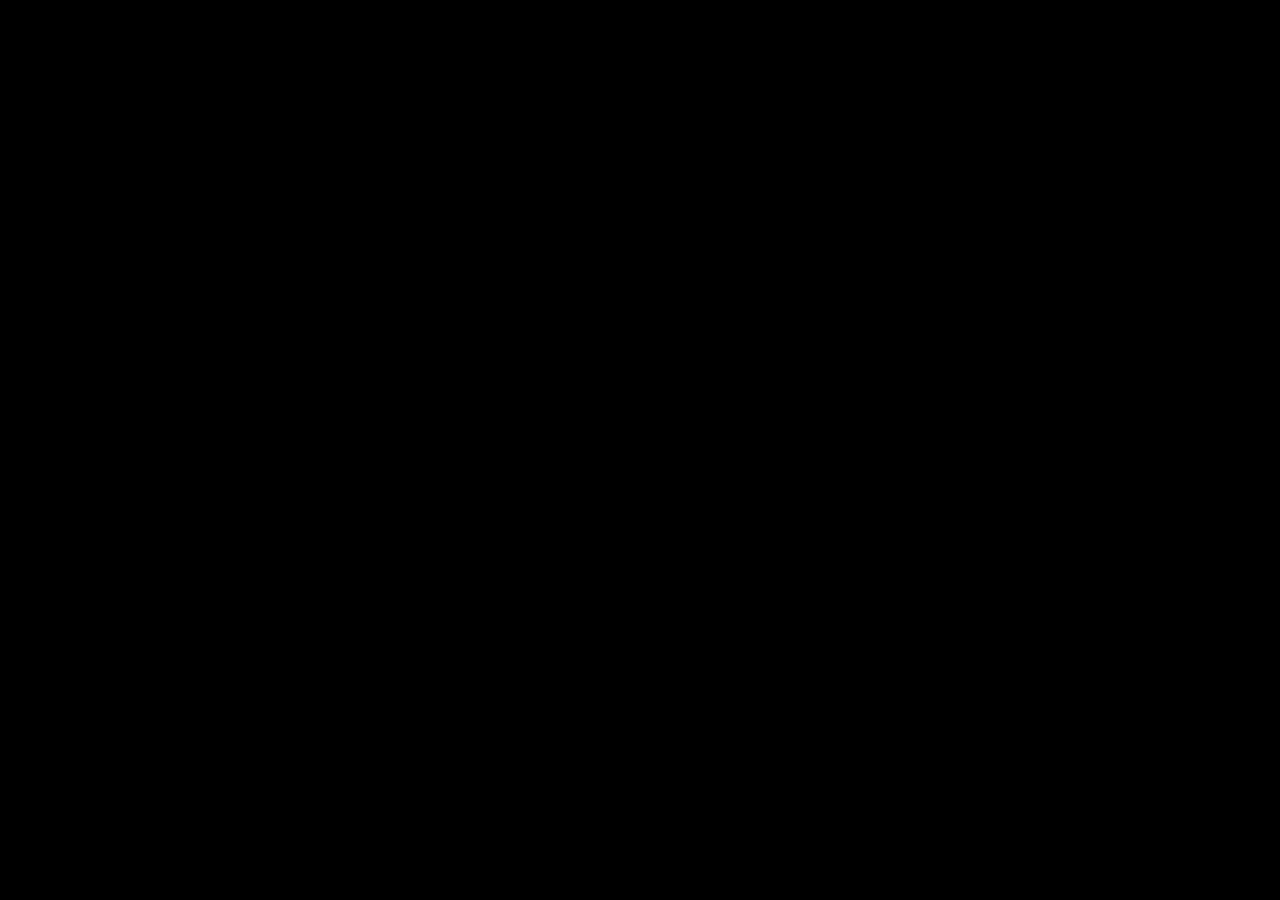
==== index.html @ 8208f095 "blank page" ====
<!DOCTYPE html>
<html lang="en">
<head>
    <meta charset="UTF-8">
    <meta name="viewport" content="width=device-width, initial-scale=1.0">
    <title>MOONLITE</title>
    <link rel="stylesheet" href="styles/styles.css">\
    <link rel="icon" href="images/icon.png">
</head>
<body>
    
</body>
</html>
---- styles/styles.css ----
body
{
    background-color: black;
}
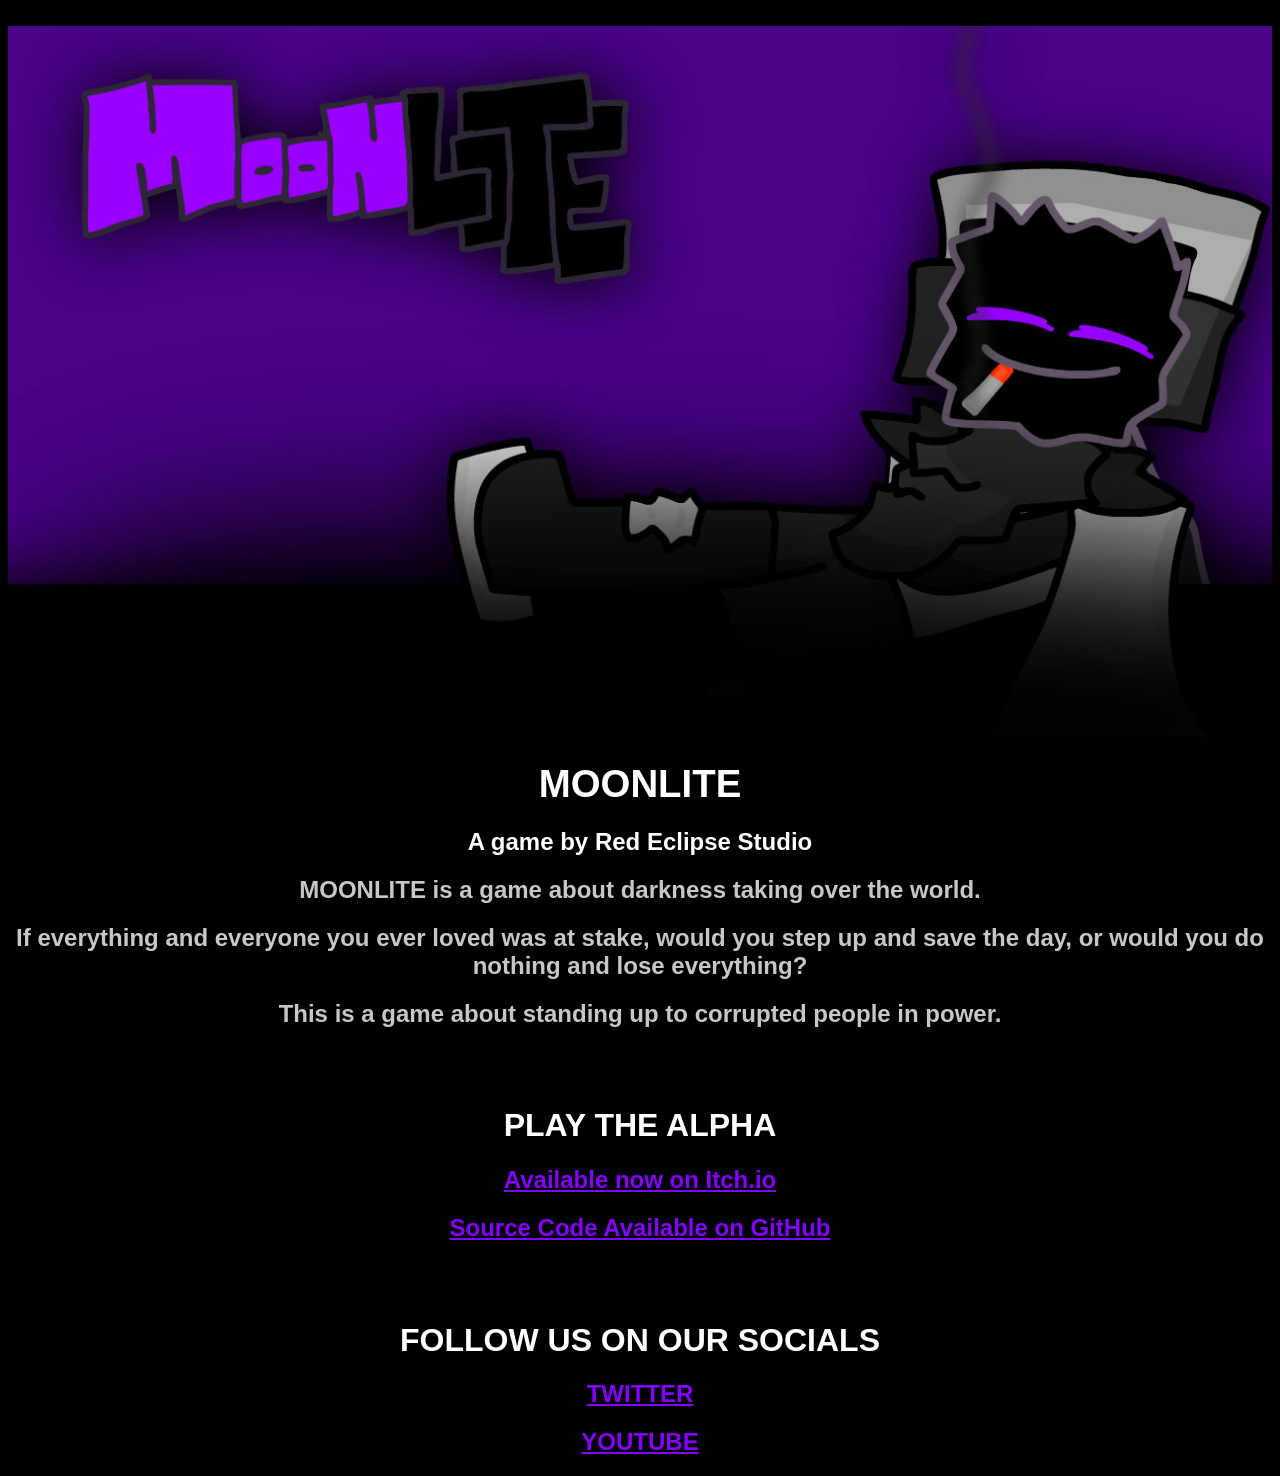
==== commit 8e747063: "home page pretty much finished" ====
--- a/index.html
+++ b/index.html
@@ -8,6 +8,35 @@
     <link rel="icon" href="images/icon.png">
 </head>
 <body>
-    
+    <div class="page">
+        <img src="images/moonlite.jpg">
+        <div class="header">
+            <h1><big>MOONLITE</big></h1>
+            <h2>A game by Red Eclipse Studio</h2>
+        </div>
+        <h2>MOONLITE is a game about darkness taking over the world.</h2>
+        <h2>If everything and everyone you ever loved was at stake, would you step up and save the day, or would you do nothing and lose everything?</h2>
+        <h2>This is a game about standing up to corrupted people in power.</h2>
+
+        <div class="spacing">
+            <h1>THE DARKNESS IS COMING THE DARKNESS IS COMING</h1>
+        </div>
+
+        <div class="header">
+            <h1>PLAY THE ALPHA</h1>
+            <h2><a href="https://e-dubz.itch.io/moonlite-alpha" target="_blank">Available now on Itch.io</a></h2>
+            <h2><a href="https://github.com/MOONLITE-Game/MOONLITE" target="_blank">Source Code Available on GitHub</a></h2>
+        </div>
+
+        <div class="spacing">
+            <h1>THE DARKNESS IS COMING THE DARKNESS IS COMING</h1>
+        </div>
+
+        <div class="header">
+            <h1>FOLLOW US ON OUR SOCIALS</h1>
+            <h2><a href="https://twitter.com/redeclipsestdio" target="_blank">TWITTER</a></h2>
+            <h2><a href="https://youtube.com/@MOONLITE_DEVELOPERS" target="_blank">YOUTUBE</a></h2>
+        </div>
+    </div>
 </body>
 </html>
--- a/styles/styles.css
+++ b/styles/styles.css
@@ -1,4 +1,31 @@
 body
 {
     background-color: black;
+    font-family: 'Trebuchet MS', 'Lucida Sans Unicode', 'Lucida Grande', 'Lucida Sans', Arial, sans-serif;
+}
+.page
+{
+    text-align: center;
+    color: rgb(199, 199, 199);
+}
+.header
+{
+    color: white;
+}
+a
+{
+    color: rgb(132, 0, 255);
+}
+a:hover
+{
+    color: rgb(170, 79, 255);
+}
+img
+{
+    max-width: 100%;
+    height: auto;
+}
+.spacing
+{
+    color: black;
 }
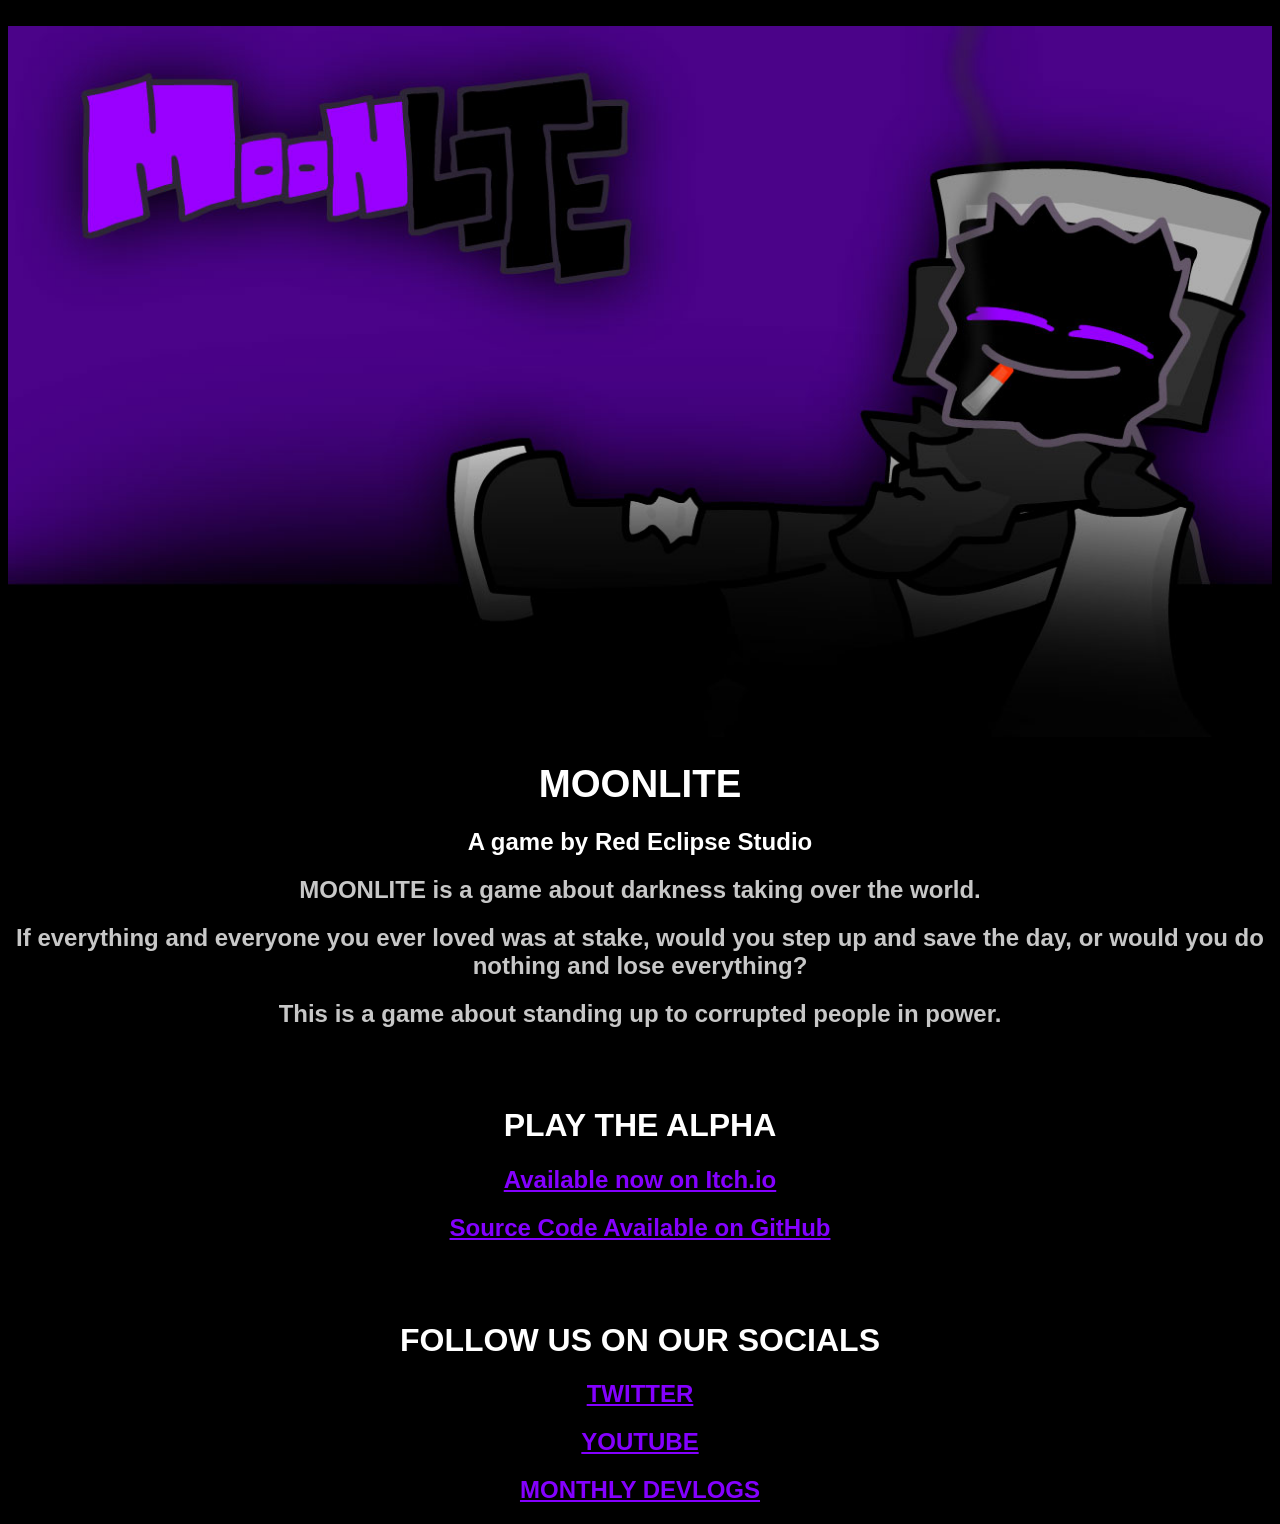
==== commit 9d7088a1: "forgot the devlogs lol" ====
--- a/index.html
+++ b/index.html
@@ -36,6 +36,7 @@
             <h1>FOLLOW US ON OUR SOCIALS</h1>
             <h2><a href="https://twitter.com/redeclipsestdio" target="_blank">TWITTER</a></h2>
             <h2><a href="https://youtube.com/@MOONLITE_DEVELOPERS" target="_blank">YOUTUBE</a></h2>
+            <h2><a href="https://e-dubz.itch.io/moonlite-alpha/devlog" target="_blank">MONTHLY DEVLOGS</a></h2>
         </div>
     </div>
 </body>
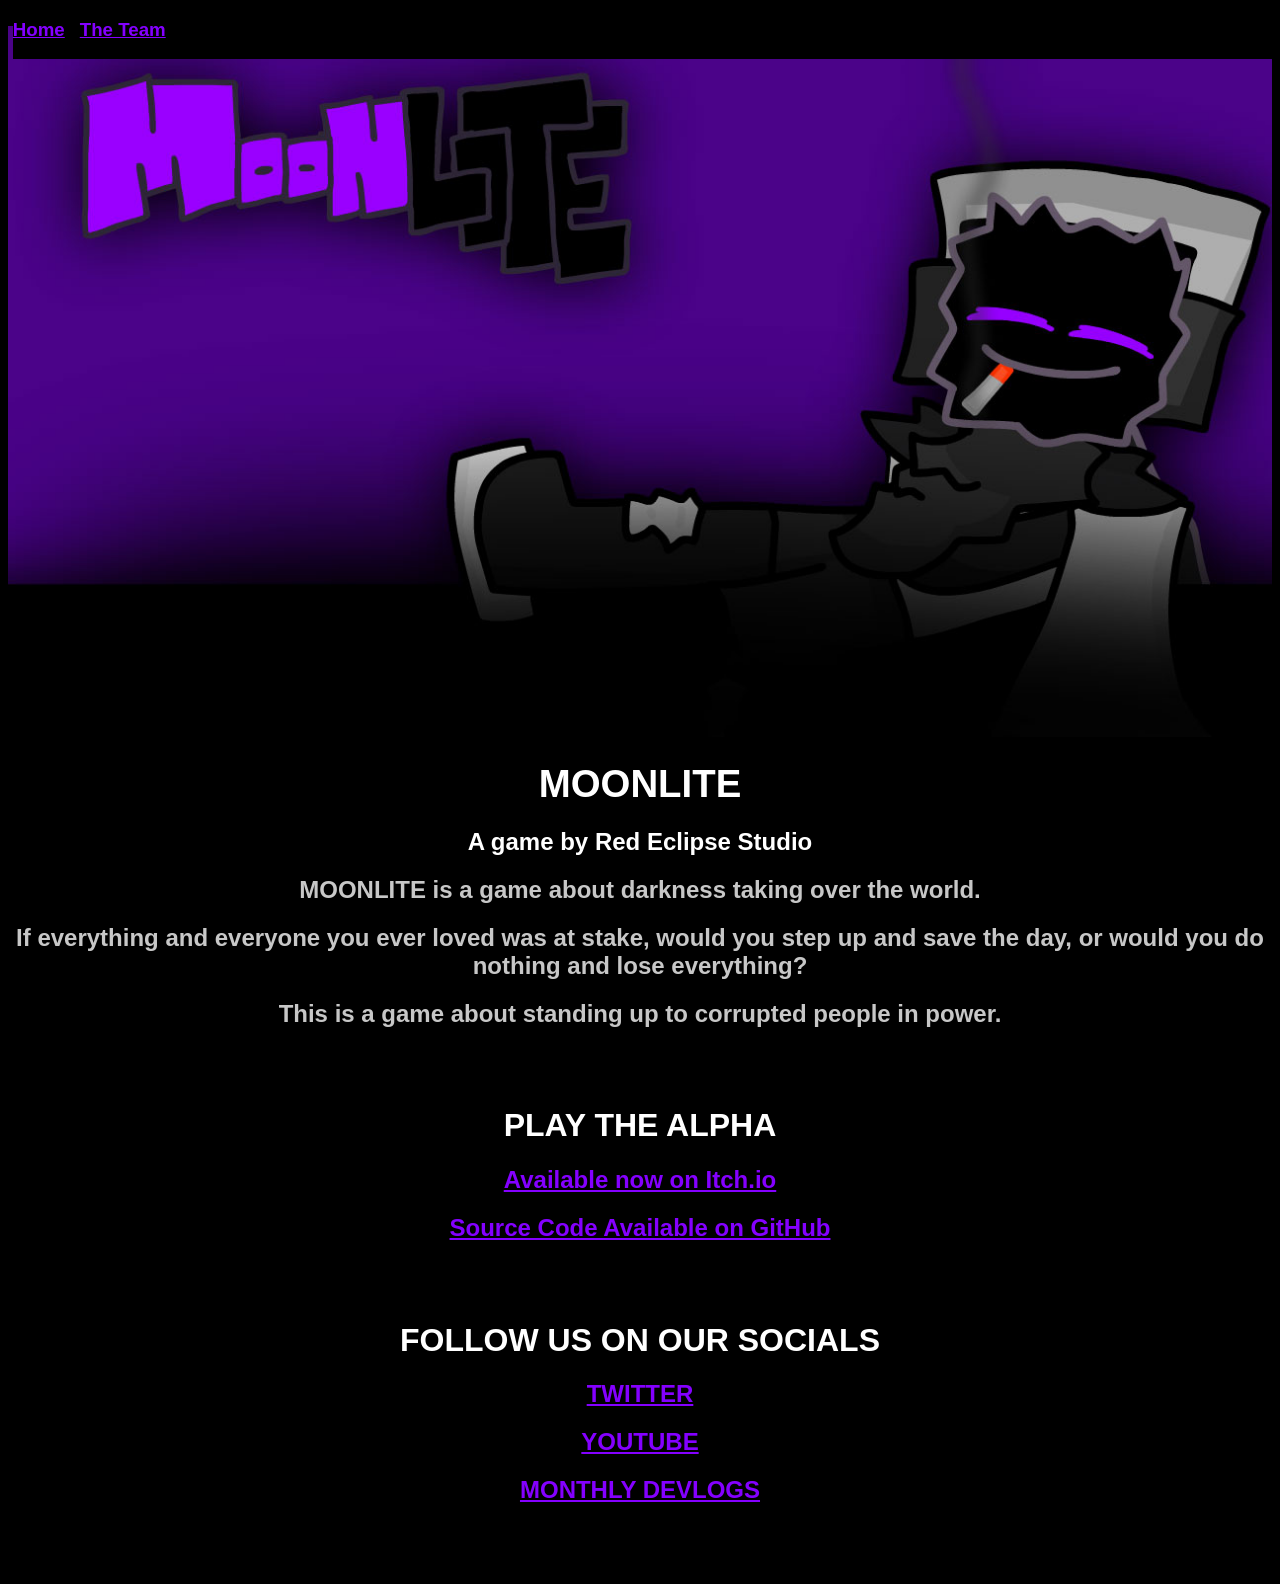
==== commit 6d87e71b: "top bar" ====
--- a/index.html
+++ b/index.html
@@ -8,6 +8,10 @@
     <link rel="icon" href="images/icon.png">
 </head>
 <body>
+    <div class="top">
+        <h3><a href="index.html">Home</a></h3>
+        <h3><a href="team.html">The Team</a></h3>
+    </div>
     <div class="page">
         <img src="images/moonlite.jpg">
         <div class="header">
@@ -38,6 +42,10 @@
             <h2><a href="https://youtube.com/@MOONLITE_DEVELOPERS" target="_blank">YOUTUBE</a></h2>
             <h2><a href="https://e-dubz.itch.io/moonlite-alpha/devlog" target="_blank">MONTHLY DEVLOGS</a></h2>
         </div>
+
+        <div class="spacing">
+            <h1>THE DARKNESS IS COMING THE DARKNESS IS COMING</h1>
+        </div>
     </div>
 </body>
 </html>
--- a/styles/styles.css
+++ b/styles/styles.css
@@ -28,4 +28,15 @@
 .spacing
 {
     color: black;
+}
+.top
+{
+    color: white;
+    display: flex;
+    gap: 15px;
+    background-color: black;
+    position: fixed;
+    top: 0;
+    left: 1%;
+    width: 100%;
 }
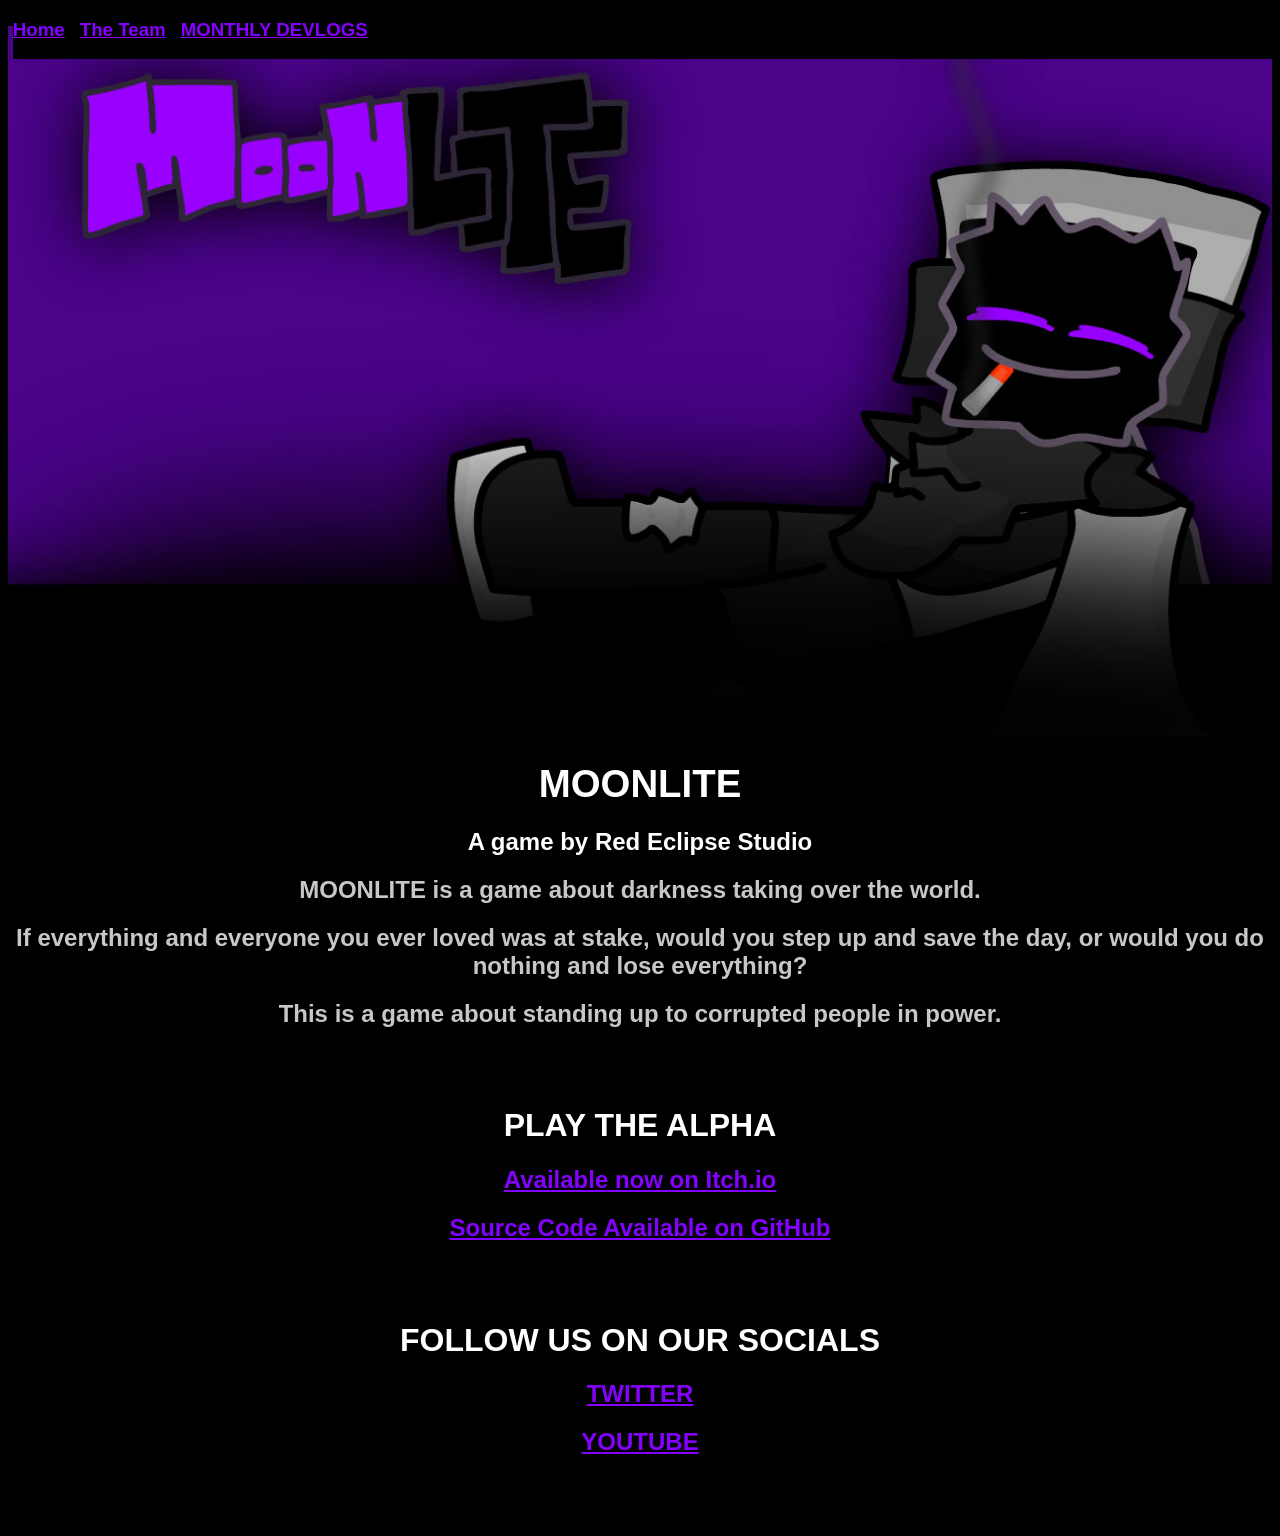
==== commit 35992fd4: "ok the site is pretty much finished" ====
--- a/index.html
+++ b/index.html
@@ -11,6 +11,7 @@
     <div class="top">
         <h3><a href="index.html">Home</a></h3>
         <h3><a href="team.html">The Team</a></h3>
+        <h3><a href="https://e-dubz.itch.io/moonlite-alpha/devlog" target="_blank">MONTHLY DEVLOGS</a></h3>
     </div>
     <div class="page">
         <img src="images/moonlite.jpg">
@@ -40,7 +41,6 @@
             <h1>FOLLOW US ON OUR SOCIALS</h1>
             <h2><a href="https://twitter.com/redeclipsestdio" target="_blank">TWITTER</a></h2>
             <h2><a href="https://youtube.com/@MOONLITE_DEVELOPERS" target="_blank">YOUTUBE</a></h2>
-            <h2><a href="https://e-dubz.itch.io/moonlite-alpha/devlog" target="_blank">MONTHLY DEVLOGS</a></h2>
         </div>
 
         <div class="spacing">
--- a/styles/styles.css
+++ b/styles/styles.css
@@ -39,4 +39,8 @@
     top: 0;
     left: 1%;
     width: 100%;
+}
+.team
+{
+    color: white;
 }
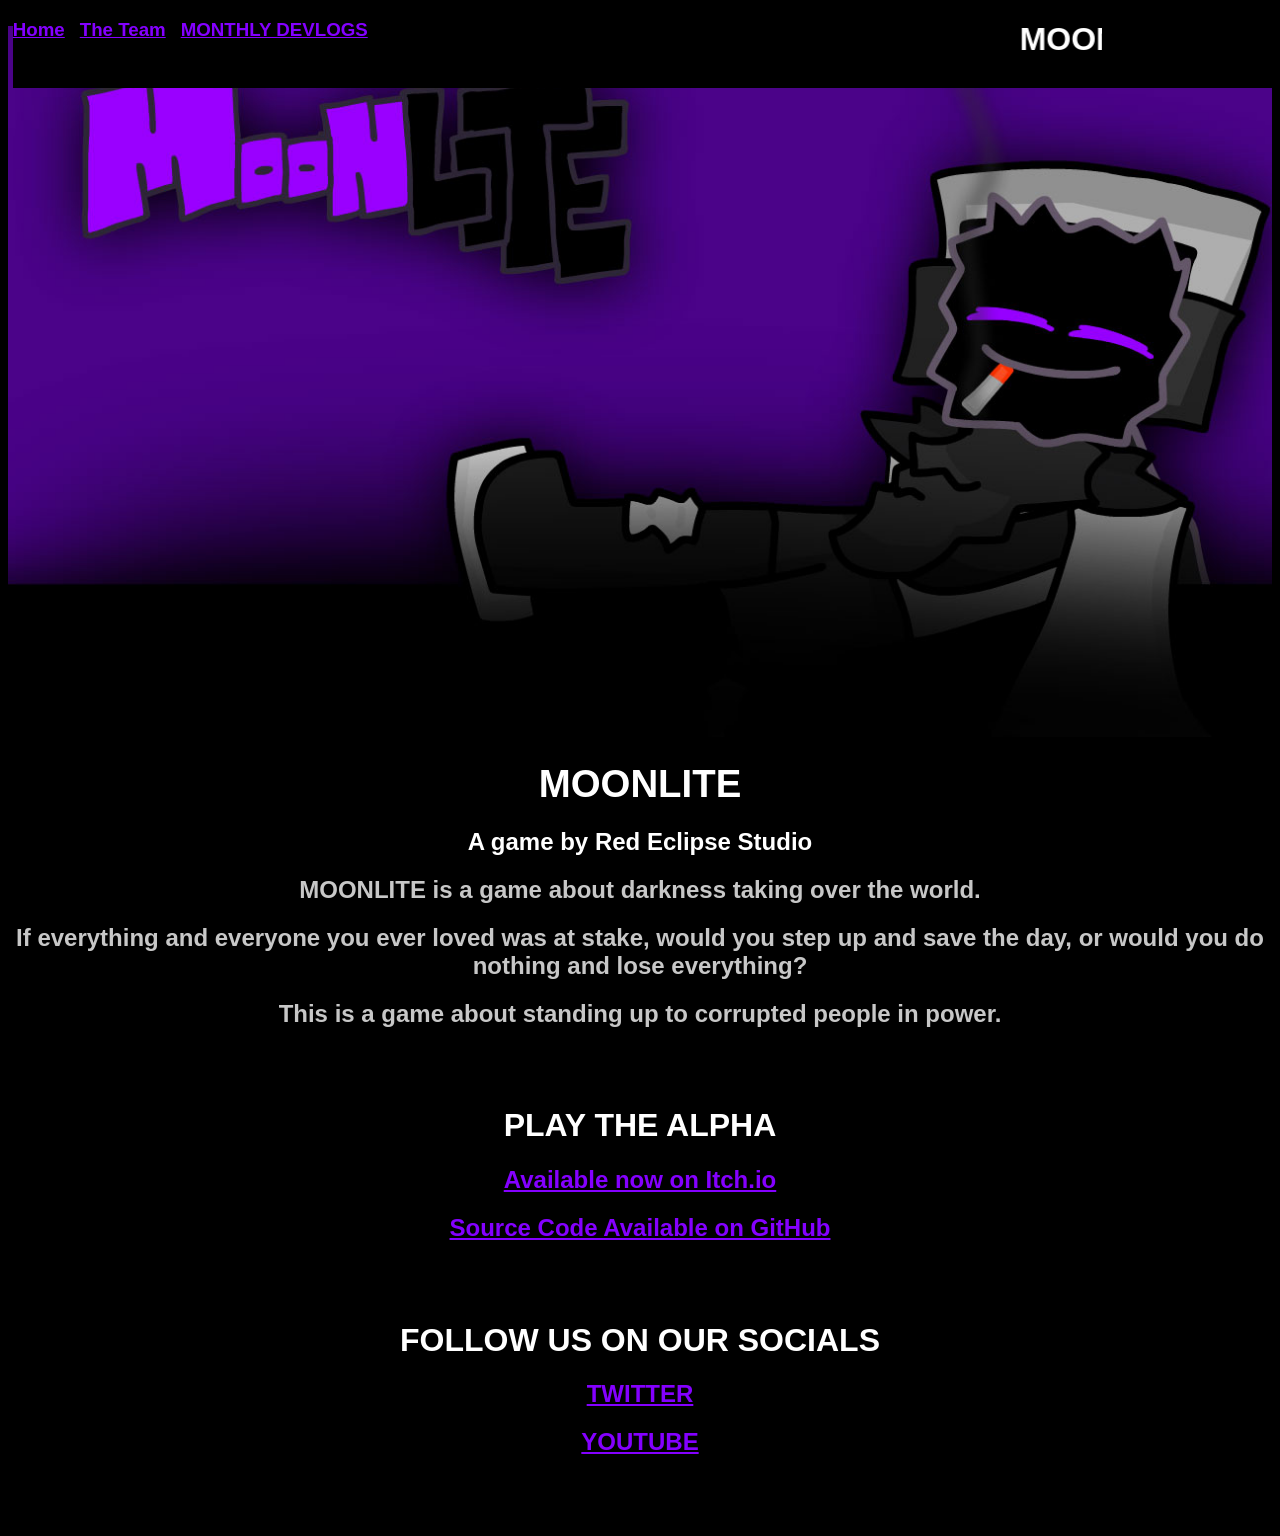
==== commit 047efbcf: "get site ready for new devlog" ====
--- a/index.html
+++ b/index.html
@@ -12,6 +12,7 @@
         <h3><a href="index.html">Home</a></h3>
         <h3><a href="team.html">The Team</a></h3>
         <h3><a href="https://e-dubz.itch.io/moonlite-alpha/devlog" target="_blank">MONTHLY DEVLOGS</a></h3>
+        <h1><marquee>MOONLITE MONTHLY AUGUST 2026 OUT NOW</marquee></h1>
     </div>
     <div class="page">
         <img src="images/moonlite.jpg">
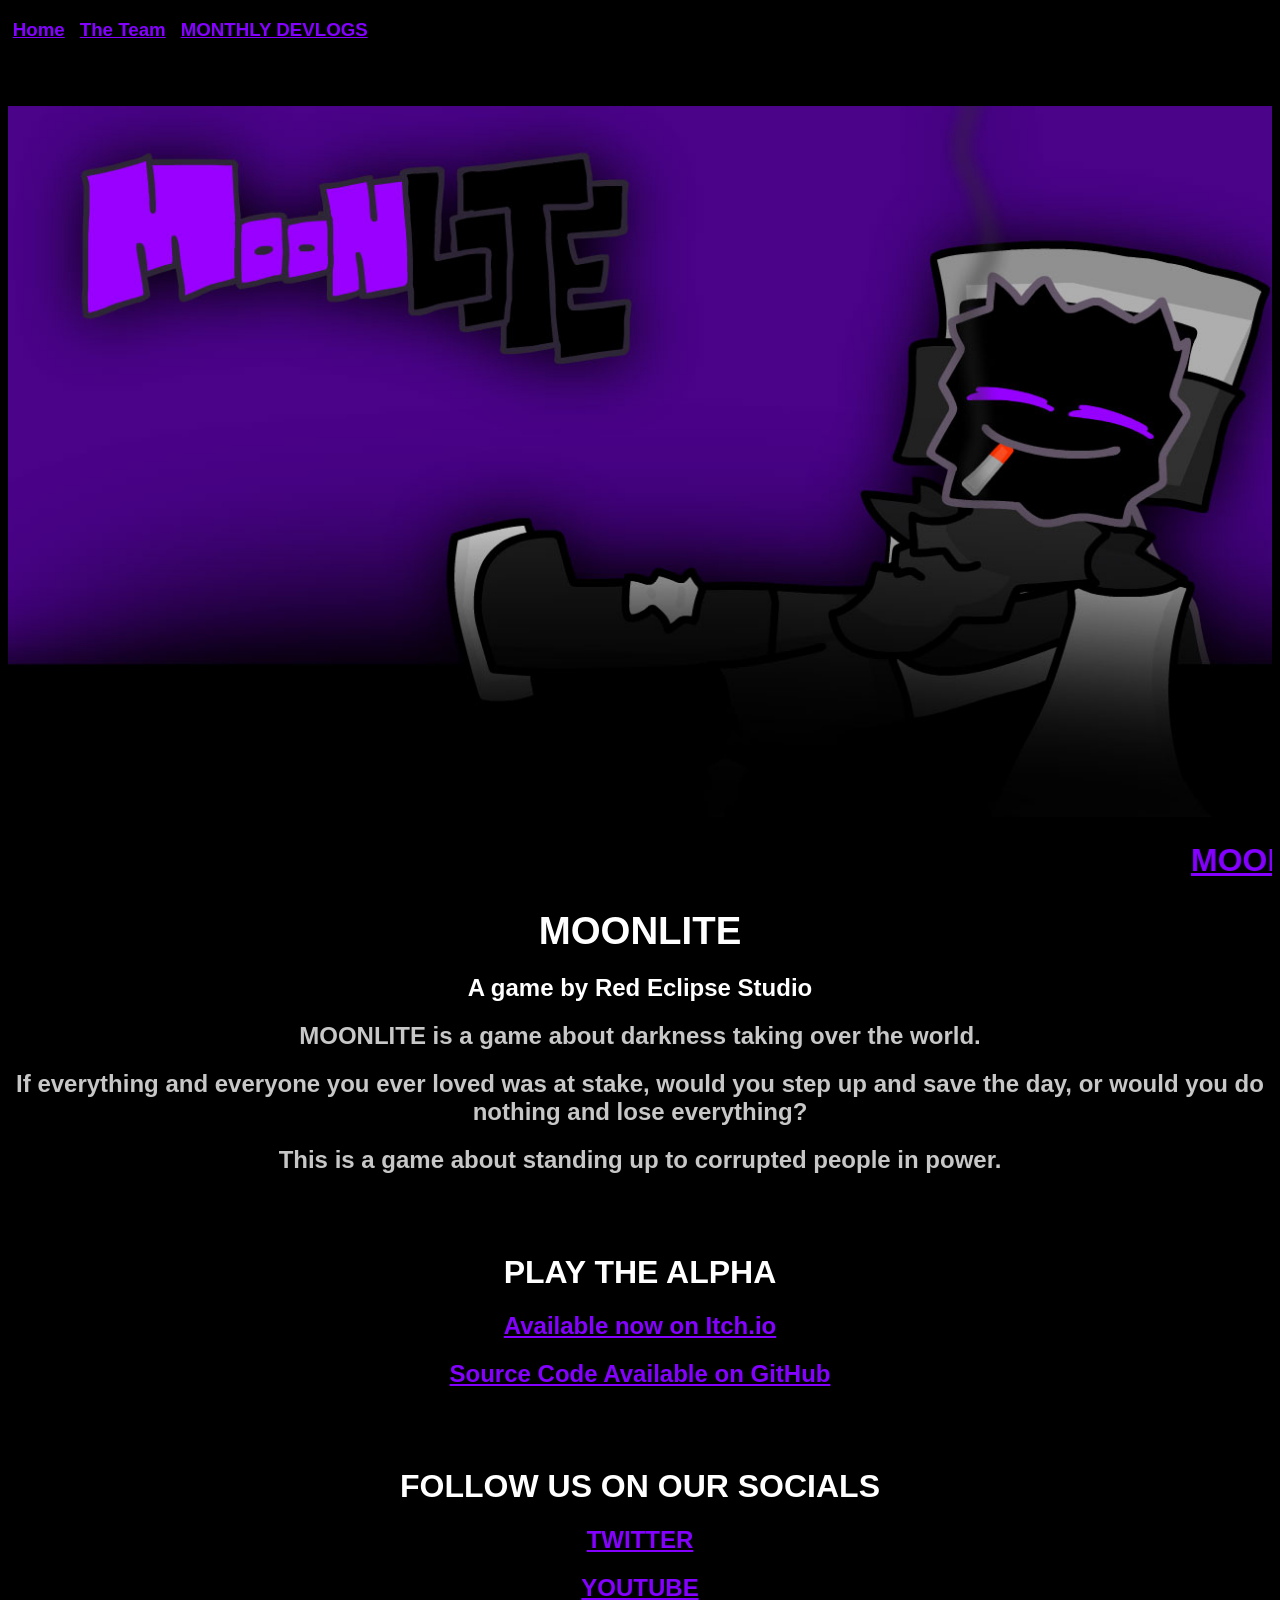
==== commit 0e6a9933: "moonlite monthly august 2026 update" ====
--- a/index.html
+++ b/index.html
@@ -12,10 +12,13 @@
         <h3><a href="index.html">Home</a></h3>
         <h3><a href="team.html">The Team</a></h3>
         <h3><a href="https://e-dubz.itch.io/moonlite-alpha/devlog" target="_blank">MONTHLY DEVLOGS</a></h3>
-        <h1><marquee>MOONLITE MONTHLY AUGUST 2026 OUT NOW</marquee></h1>
     </div>
     <div class="page">
+        <div class="spacing">
+            <h1>THE DARKNESS IS COMING THE DARKNESS IS COMING</h1>
+        </div>
         <img src="images/moonlite.jpg">
+        <h1><marquee><a href="https://e-dubz.itch.io/moonlite-alpha/devlog/1587956/moonlite-monthly-august-2026" target="_blank">MOONLITE MONTHLY AUGUST 2026 OUT NOW</a></marquee></h1>
         <div class="header">
             <h1><big>MOONLITE</big></h1>
             <h2>A game by Red Eclipse Studio</h2>
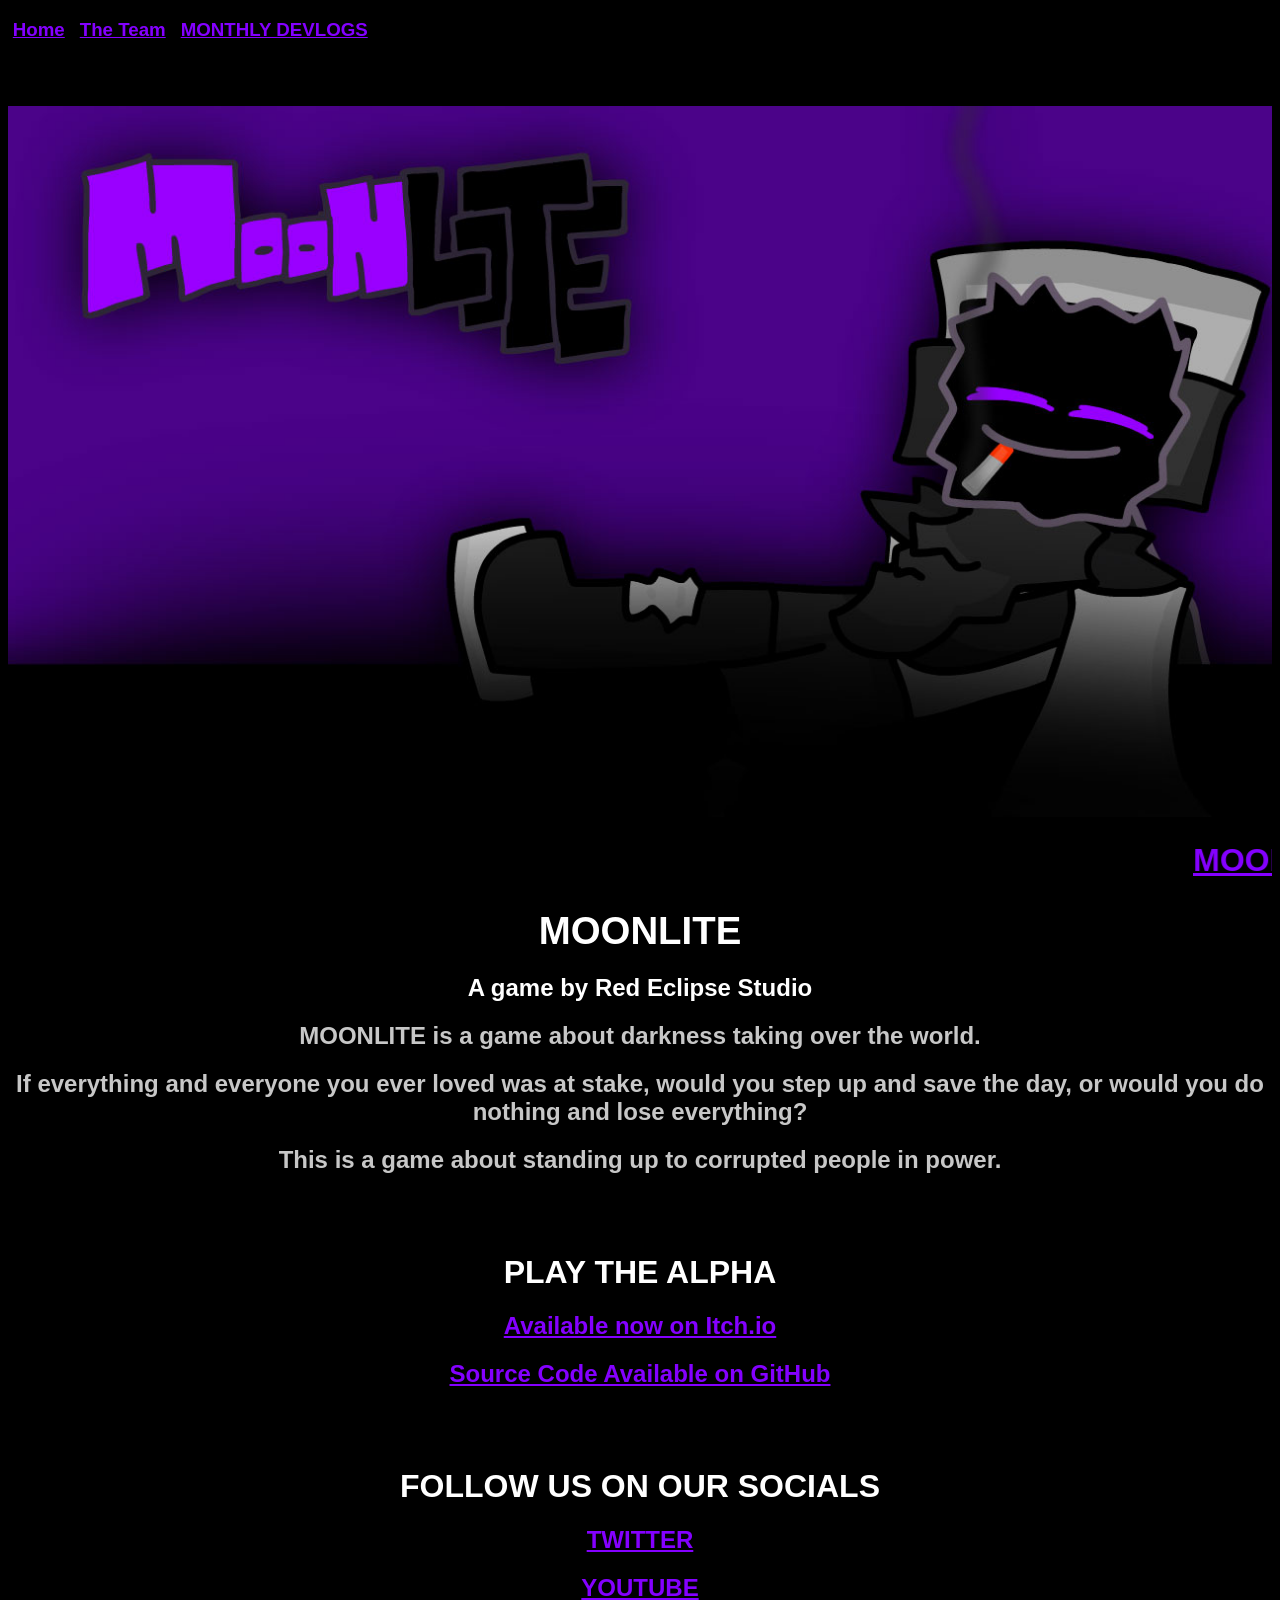
==== commit 0f6fca9a: "moonlite monthly september" ====
--- a/index.html
+++ b/index.html
@@ -18,7 +18,7 @@
             <h1>THE DARKNESS IS COMING THE DARKNESS IS COMING</h1>
         </div>
         <img src="images/moonlite.jpg">
-        <h1><marquee><a href="https://e-dubz.itch.io/moonlite-alpha/devlog/1587956/moonlite-monthly-august-2026" target="_blank">MOONLITE MONTHLY AUGUST 2026 OUT NOW</a></marquee></h1>
+        <h1><marquee><a href="https://e-dubz.itch.io/moonlite-alpha/devlog/1644032/moonlite-monthly-september-2026" target="_blank">MOONLITE MONTHLY SEPTEMBER 2026 OUT NOW</a></marquee></h1>
         <div class="header">
             <h1><big>MOONLITE</big></h1>
             <h2>A game by Red Eclipse Studio</h2>
